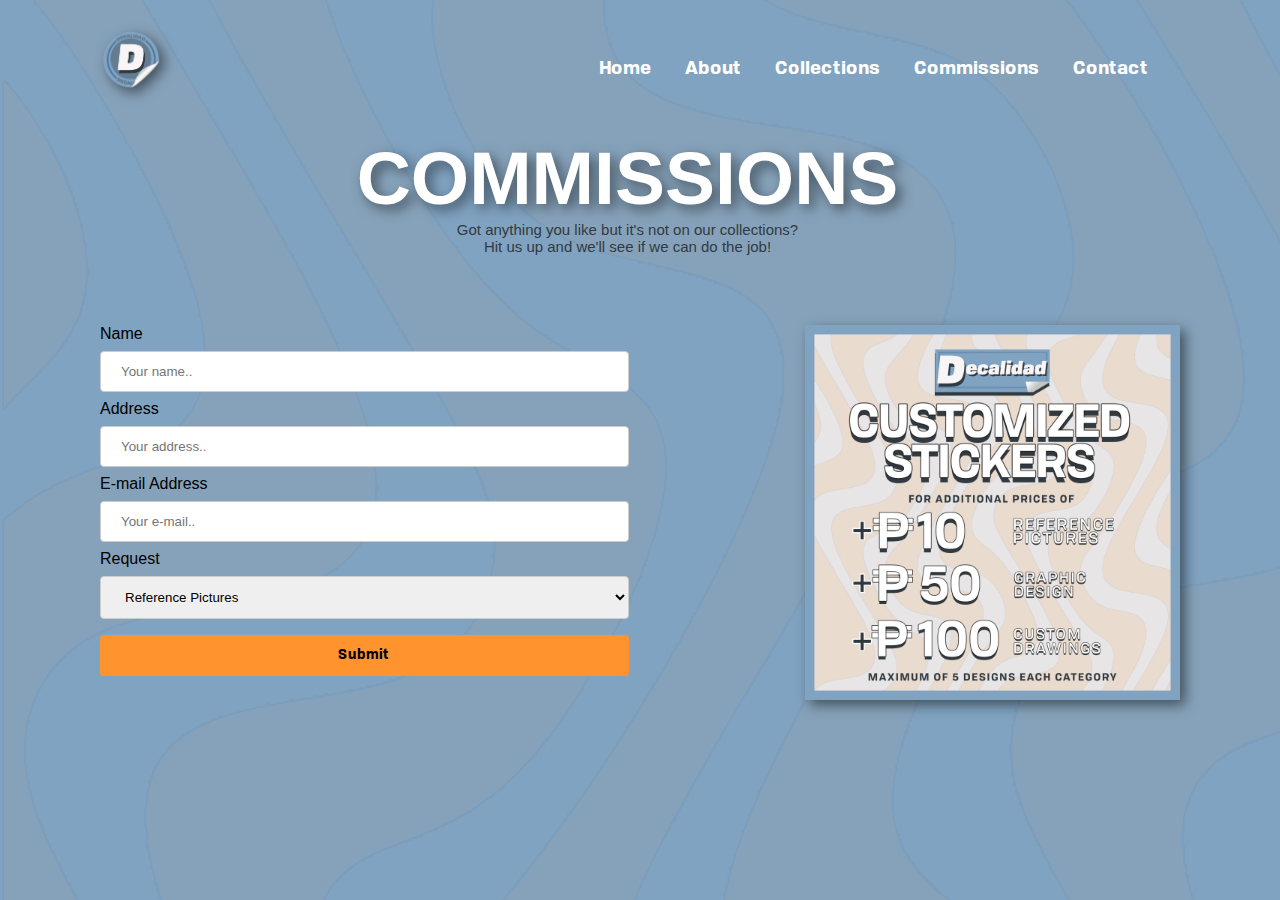
==== commissions.html @ fad886ac "Add files via upload" ====
<!DOCTYPE html>
<html>
    <head>
        <meta name="viewport" content="width=device-width, initial scale=1.0">
        <title>
            Commissions | Decalidad
        </title>
        <link rel="stylesheet" href="style.css">
        <style>
            body{
            background-image: url('ads/bg5.png');
            }

            input[type=text], select {
              width: 75%;
              padding: 12px 20px;
              margin: 8px 0;
              display: inline-block;
              border: 1px solid #ccc;
              border-radius: 4px;
              box-sizing: border-box;
              font-family: Arial, Helvetica, sans-serif;
            }
            
            input[type=submit] {
              width: 75%;
              background-color: #ff942e;
              color: #000000;
              padding: 14px 20px;
              margin: 8px 0;
              border: none;
              border-radius: 4px;
              cursor: pointer;
              font-family: Tofino;

            }
            
            input[type=submit]:hover {
              background-color: #ed8a2b;
            }

            .flexform{
                margin: 70px 100px 100px;
                font-family: Arial, Helvetica, sans-serif;
                display: flex;
            }

            .formrequest{
                flex-basis: 70%;
            }

            .imgform{
                flex-basis:30%;
                filter: drop-shadow(0.35rem 0.35rem 0.4rem rgba(0, 0, 0, 0.5));
            }
            </style>
    </head>

    <body>
        <div class="container">
            <div class="navbar">
                <img src="logo/logo1.png" class="logo">
                <nav>
                    <ul id="menuList">
                        <li> <a href="index.html"> Home </a> </li>
                        <li> <a href="about.html"> About </a> </li>
                        <li> <a href="collections.html"> Collections </a> </li>
                        <li> <a href="commissions.html"> Commissions </a> </li>
                        <li> <a href="contact.html"> Contact </a> </li>
                    </ul>
                </nav>
                <img src="logo/menu.png" class="menu-icon" onclick="togglemenu()">       
             </div>
        </div>

        <div class="collections">
            <div class="forText">
                <h2> COMMISSIONS </h2>
                <div class="textbox1">
                    <p>Got anything you like but it's not on our collections? <br>
                    Hit us up and we'll see if we can do the job!</p> </div>
            </div>
        </div>

        <div class="flexform">
            <div class="formrequest">
            <form action="/action_page.php">
              <label for="name">Name</label> <br>
              <input type="text" id="name" name="name" placeholder="Your name..">
              <br>
              <label for="address">Address</label>
              <br>
              <input type="text" id="addr" name="address" placeholder="Your address..">
              <br>
              <label for="email">E-mail Address</label>
              <br>
              <input type="text" id="email" name="email" placeholder="Your e-mail..">
              <br>
              <label for="request">Request</label>
              <br>
              <select id="request" name="request">
                <option value="reference">Reference Pictures</option>
                <option value="graphicd">Graphic Design</option>
                <option value="customd">Custom Drawings</option>
              </select>
            
              <input type="submit" value="Submit">
            </form>
            </div>
            
            <div class="imgform">
                <a href="https://shopee.ph/product/348409631/5669952495/"> <img src="ads/comms.png" style="height:375px"> </a>
            </div>
          </div>

          <script>
            var menuList = document.getElementById("menuList");
    
            menuList.style.maxHeight= "0px";
            function togglemenu(){
    
            if (menuList.style.maxHeight == "0px")
                {
                    menuList.style.maxHeight= "130px";
                }
            else
                {
                    menuList.style.maxHeight = "0px";
                }
        
            }
        </script>
        </body>
    </html>
---- style.css ----
@font-face {
    font-family: 'Tofino';
    src: url('TofinoPersonal-Bold.ttf') format('truetype');
}

*{
    margin:0;
    padding: 0;
}

body{
    background-color: #80a3c1;
}

.container{
    width: 100%;
    min-height: 15vh;
    padding-left: 8%;
    padding-right: 8%;
    box-sizing: border-box;
    overflow: hidden;
}

.navbar{
    width: 100%;
    display: flex;
    align-items: center;
}

.logo{
    width: 60px;
    cursor: pointer;
    margin: 30px 0;
    filter: drop-shadow(0.35rem 0.35rem 0.4rem rgba(0, 0, 0, 0.5));
}
.menu-icon{
    width: 25px;
    cursor: pointer;
    display: none;
}

nav{
    flex: 1;
    text-align: right;
}

nav ul li{
    list-style: none;
    display: inline-block;
    margin-right: 30px;
    font-family: Tofino;
}

nav ul li a{
    text-decoration: none;
    color: #ffffff;
    font-size: 18px;
}

nav ul li::after{
    content:'';
    width: 0%;
    height: 2px;
    background: #ff942e;
    display: block;
    margin: auto;
    transition: 0.5s;
}

nav ul li:hover::after{
    width:100%;
    color: #ff942e;
}

.row{
    font-family: Arial, Helvetica, sans-serif;
    display: flex;
    justify-content: space-between;
    align-items: center;
    margin: 50px 0;
}

.col-1{
    flex-basis: 40%;
    position: relative;
    margin-left: 100px;
}

.col-1 h2{
    font-size: 75px;
    color: #ffffff;
    margin: 15px 0 5px ;
}

.col-1 p{
    font-size: 18px;
    color: #e7e5e5;
    font-weight: 100;
    margin-bottom: 50px;
}

button{
    font-family: Tofino;
    font-weight: bold;
    width: 160px;
    border: 0;
    padding: 12px 10px;
    outline: none;
    color: #000000;
    background-color: #ff942e;
    border-radius: 6px;
    cursor: pointer;
    transition: 0.5s;
}

button img{
    height: 5px;
    display: none;
}

button:hover img{
    display: block;
}

button:hover{
    width: 180px;
    display: flex;
    align-items: center;
    justify-content: space-between;
}

.col-1::after{
    content:'';
    width: 10px;
    height: 57%;
    background-color: #ff942e;
    position: absolute;
    left: -40px;
    top: 8px;
}

.col-2{
    position: relative;
    flex-basis: 60%;
    display: flex;
    align-items: center;
}

video{
    max-width: 90%;
    object-fit: cover;
    outline: 5px solid #e7e5e5;
}

.color-box{
    position: absolute;
    right: 0;
    top: -50px;
    background-color: #313A41;
    border-radius: 20px 0  0 20px;
    height: 100%;
    width: 80%;
    z-index: -1;
}

.social-media img{
    height: 30px;
    margin: 20px;
    cursor: pointer;
}

.social-media{
    text-align: center;
    filter: drop-shadow(0.35rem 0.35rem 0.4rem rgba(0, 0, 0, 0.5));
}
.about{
    text-align: center;
}
.about img{
    display:block;
    margin-right: auto;
    margin-left: auto;
    max-width: 65%;
    max-height: 65%;
}

.collections{
    font-family: Arial, Helvetica, sans-serif;
    margin-left: -100px;
    margin-right: auto;
    text-align: center;
}

.forText h2{
    font-size: 75px;
    color: #ffffff;
    margin-left: 75px;
    filter: drop-shadow(0.35rem 0.35rem 0.4rem rgba(0, 0, 0, 0.5));
}

.textbox1{
    font-size: 15px;
    color: #313a41;
    margin-left: 75px;
}

.picrow1{
    display: flex;
}

.piccol1{
    flex: 80%;
    padding: 10px;
}

.picrow2{
    display: flex;
}

.piccol2{
    flex: 75%;
    padding: 50px;
}

.picrow3{
    display: flex;
    align-items: center;
}

.piccol3{
    flex: 90%;
    padding:20px;
}

.picrow4{
    display: flex;
    align-items: center;
}

.piccol4{
    flex: 90%;
    padding:20px;
}

.picrow5{
    display: flex;
    align-items: center;
}

.piccol5{
    flex: 90%;
    padding:20px;
}

.picrow6{
    display: flex;
    align-items: center;
}

.piccol6{
    flex: 90%;
    padding:20px;
}

.piccol7{
    flex: 90%;
    padding:20px;
}

.picrow7{
    display: flex;
    align-items: center;
}

.piccol8{
    flex: 90%;
    padding: 20px;
}

.picrow8{
    display: flex;
    align-items: center;
}

.piccol9{
    flex: 90%;
    padding: 20px;
}

.picrow9{
    display: flex;
    align-items: center;
}

.piccol10{
    flex: 90%;
    padding: 20px;
}

.picrow10{
    display: flex;
    align-items: center;
}

.piccol11{
    flex: 90%;
    padding: 20px;
}

.picrow11{
    display: flex;
    align-items: center;
}

.piccol12{
    flex: 90%;
    padding: 40px;
}

.picrow12{
    display: flex;
    align-items: center;
}

.piccol13{
    flex: 90%;
    padding: 40px;
}

.picrow13{
    display: flex;
    align-items: center;
}

.piccol14{
    flex: 90%;
    padding: 30px;
}

.picrow14{
    display: flex;
    align-items: center;
}

.picrow15 img{
    height: 200px;
    margin: 20px;
    cursor: pointer;
}

.picrow15{
    text-align: center;
    filter: drop-shadow(0.35rem 0.35rem 0.4rem rgba(0, 0, 0, 0.5));
}




@media only screen and (max-width:700px) {

    nav ul{
        width: 100%;
        background-color: #313a41;
        position: absolute;
        top: 100px;
        right: 0;
        z-index: 2;
    }

    nav ul li{
        display: block;
        margin-top: 5px;
    }

    .menu-icon{
        display: block;
    }

    #menuList{
        overflow: hidden;
        transition: 0.5s;
    }

    .row{
        flex-direction: column-reverse;
        margin: 50px 0;
    }

    .col-2{
        flex-basis: 100%;
        margin-bottom: 50px;
    }

    video{
        width: 77%;
    }

    .color-box{
        transform: translateX(75px);
    }

    .col-1{
        flex-basis: 100%;
        margin-left: -75px;
    }

    .col-1 h2{
        font-size: 40px;
    }

    .col-1 p{
        font-size: 14px;
    }

    .piccol1{
        width: 100%;
    }

    .piccol2{
        width: 100%;
    }

    .piccol3{
        width: 100%;
    }

    .piccol4{
        width: 100%;
    }

    .piccol5{
        width: 100%;
    }

    .piccol6{
        width: 100%;
    }

    .piccol7{
        width: 100%;
    }

    .piccol8{
        width: 100%;
    }

    .piccol9{
        width: 100%;
    }

    .piccol10{
        width: 100%;
    }

    .piccol11{
        width: 100%;
    }

    .piccol12{
        width: 100%;
    }

    .piccol13{
        width: 100%;
    }

    .piccol14{
        width: 100%;
    }

    .piccol15{
        width: 100%;
    }

    .input[type=text], input[type=submit], .formrequest {
        width: 100%;
        margin-top: 0;
    }

    .imgform img{
        margin-top: 50px;
        max-height: 60%;
    }

    .forText h2{
        font-size: 60px;
        text-align: center;
    }
}
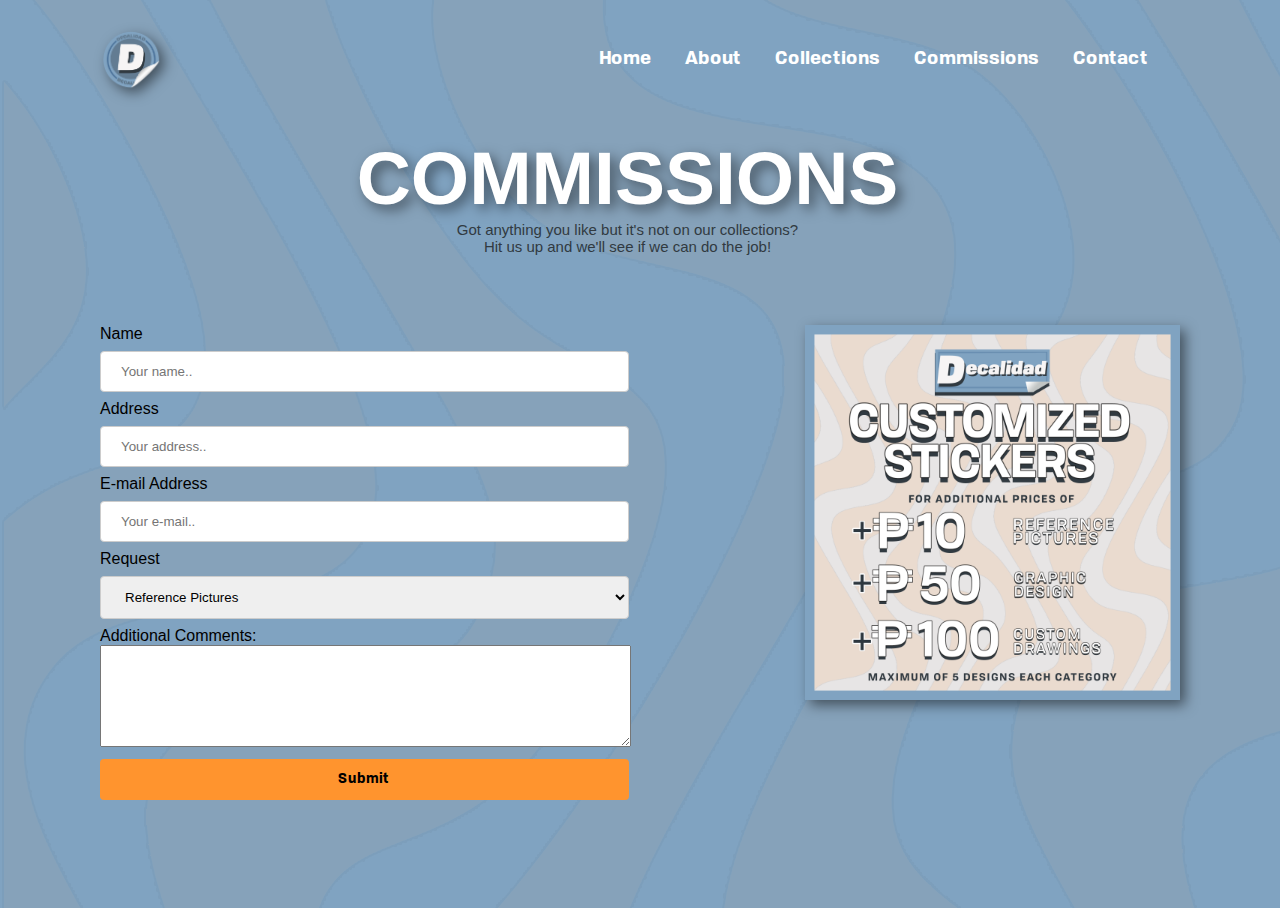
==== commit 73e7c0f1: "Add files via upload" ====
--- a/commissions.html
+++ b/commissions.html
@@ -22,7 +22,7 @@
               font-family: Arial, Helvetica, sans-serif;
             }
             
-            input[type=submit] {
+            input[type=button] {
               width: 75%;
               background-color: #ff942e;
               color: #000000;
@@ -34,8 +34,13 @@
               font-family: Tofino;
 
             }
+
+            textarea{
+              width: 75%;
+              height: 100px;
+            }
             
-            input[type=submit]:hover {
+            input[type=button]:hover {
               background-color: #ed8a2b;
             }
 
@@ -54,6 +59,49 @@
                 filter: drop-shadow(0.35rem 0.35rem 0.4rem rgba(0, 0, 0, 0.5));
             }
             </style>
+            <script>
+                var menuList = document.getElementById("menuList");
+        
+                menuList.style.maxHeight= "0px";
+                function togglemenu(){
+        
+                if (menuList.style.maxHeight == "0px")
+                    {
+                        menuList.style.maxHeight= "130px";
+                    }
+                else
+                    {
+                        menuList.style.maxHeight = "0px";
+                    }
+                }
+    
+                function repBadWords () {
+                    const textarea = document.getElementById('comments');
+                    const name = document.getElementById('name');
+                    const address = document.getElementById('addr');
+                    const email = document.getElementById('email');
+
+                    let badwords = /a55|ar5e|arrse|ass-fucker|asses|assfucker|assfukka|asshole|assholes|asswhole|a_s_s|b!tch|b00bs|b17ch|b1tch|ballbag|balls|ballsack|bastard|beastial|beastiality|bellend|bestial|bestiality|bi+ch|biatch|bitch|bitcher|bitchers|bitches|bitchin|bitching|bloody|blowjob|blowjob|blowjobs|boiolas|bollock|bollok|boner|boob|boobs|booobs|boooobs|booooobs|booooooobs|breasts|buceta|bugger|bum|bunnyfucker|butt|butthole|buttmunch|buttplug|c0ck|c0cksucker|carpetmuncher|cawk|chink|cipa|cl1t|clit|clitoris|clits|cnut|cock|cock-sucker|cockface|cockhead|cockmunch|cockmuncher|cocks|cocksuck|cocksucked|cocksucker|cocksucking|cocksucks|cocksuka|cocksukka|cok|cokmuncher|coksucka|coon|cox|crap|cum|cummer|cumming|cums|cumshot|cunilingus|cunillingus|cunnilingus|cunt|cuntlick|cuntlicker|cuntlicking|cunts|cyalis|cyberfuc|cyberfuck|cyberfucked|cyberfucker|cyberfuckers|cyberfucking|d1ck|damn|dick|dickhead|dildo|dildos|dink|dinks|dirsa|dlck|dog-fucker|doggin|dogging|donkeyribber|doosh|duche|dyke|ejaculate|ejaculated|ejaculates|ejaculating|ejaculatings|ejaculation|ejakulate|fuck|fucker|f4nny|fag|fagging|faggitt|faggot|faggs|fagot|fagots|fags|fanny|fannyflaps|fannyfucker|fanyy|fatass|fcuk|fcuker|fcuking|feck|fecker|felching|fellate|fellatio|fingerfuck|fingerfucked|fingerfucker|fingerfuckers|fingerfucking|fingerfucks|fistfuck|fistfucked|fistfucker|fistfuckers|fistfucking|fistfuckings|fistfucks|flange|fook|fooker|fuck|fucka|fucked|fucker|fuckers|fuckhead|fuckheads|fuckin|fucking|fuckings|fuckingshitmotherfucker|fuckme|fucks|fuckwhit|fuckwit|fudgepacker|fudgepacker|fuk|fuker|fukker|fukkin|fuks|fukwhit|fukwit|fux|fux0r|f_u_c_k|gangbang|gangbanged|gangbangs|gaylord|gaysex|goatse|God|god-dam|god-damned|goddamn|goddamned|hardcoresex|hell|heshe|hoar|hoare|hoerhore|horniest|hotsex|jack-off|jackoff|jap|jerk-off|jism|jiz|jizm|jizz|kawk|knobhead|knobjocky|knobjokey|kock|kondum|kondums|kummer|kumming|kunilingus|l3i+ch|l3itch|labia|lmfao|lust|lusting|m0f0|m0fo|m45terbate|ma5terb8|ma5terbate|masochist|master-bate|masterb8|masterbat*|masterbat3|masterbate|masterbation|masterbations|masturbate|mo-fo|mof0|mofo|mothafuck|mothafucka|mothafuckas|mothafuckaz|mothafucked|mothafucker|mothafuckers|mothafuckin|mothafucking|mothafuckings|mothafucks|motherfucker|motherfuck|motherfucked|motherfucker|motherfuckers|motherfuckin|motherfucking|motherfuckings|motherfuckka|motherfucks|muff|mutha|muthafecker|muthafuckker|muther|mutherfucker|n1gga|n1gger|nazi|nigg3r|nigg4h|nigga|niggah|niggas|niggaz|nigger|niggers|nob|nobjokey|nobhead|nobjocky|nobjokey|numbnuts|nutsack|orgasim|orgasims|orgasm|orgasms|p0rn|pawn|pecker|penis|penisfucker|phonesex|phuck|phuk|phuked|phuking|phukked|phukking|phuks|phuq|pigfucker|pimpis|piss|pissed|pisser|pissers|pisses|pissflaps|pissin|pissing|pissoff|poop|porn|porno|pornography|pornos|prick|pricks|pron|pube|pusse|pussi|pussies|pussy|pussys|rectum|retard|rimjaw|rimming|shit|s.o.b.|sadist|schlong|screwing|scroat|scrote|scrotum|semen|sex|sh!+|sh!t|sh1t|shag|shagger|shaggin|shagging|shemale|shi+|shit|shitdick|shite|shited|shitey|shitfuck|shitfull|shithead|shiting|shitings|shits|shitted|shitter|shitters|shitting|shittings|shitty|skank|slut|sluts|smegma|smut|snatch|son-of-a-bitch|spac|spunk|s_h_i_t|t1tt1e5|t1tties|teets|teez|tittie5|tittiefucker|tittyfuck|tittywank|titwank|tosser|turd|tw4t|twathead|twatty|twunt|twunter|v14gra|v1gra|vagina|viagra|vulva|w00se|wang|wank|wanker|wanky|whoar|whore|xrated|xxx|gago|amputa|bilat|binibrocha|bobo|bogo|boto|brocha|burat|bwesit|bwisit|demonyo ka|engot|etits|gaga|gagi|habal|hayup|hinampak|hinayupak|hindot|hindutan|hudas|iniyot|inutel|inutil|iyot|kagaguhan|kagang|kantot|kantotan|kantut|kantutan|kaululan|kayat|kiki|kikinginamo|kingina|kupal|leche|leching|lechugas|lintik|nakakaburat|nimal|ogag|olok|pakingshet|pakshet|pakyu|yawa|pokpok|poyet|puchanggala|puyet|ratbu|shunga|siraulo|siraulo|tae|taena|tamod|tanga|tangina|tarantado|teti|timang|tinil|tungaw|puke|pucha|puchangina|pukinangina|puking|punyeta|puta|putang|putang ina|putangina|putanginamo|putaragis|putragis|suso|susu|taragis|titi|tite|ulol|ungas/gi;
+    
+                    let comments1 = textarea.value;
+                    let comments2 = comments1.replace(badwords,'*****');
+                    document.getElementById('comments').value = comments2;
+
+                    let name1 = name.value;
+                    let name2 = name1.replace(badwords, "*****");
+                    document.getElementById('name').value = name2;
+
+                    let address1 = address.value;
+                    let address2 = address1.replace(badwords, "*****");
+                    document.getElementById('addr').value = address2;
+
+                    let email1 = email.value;
+                    let email2 = email1.replace(badwords, "*****");
+                    document.getElementById('email').value = email2;
+                }
+
+                
+            </script>
     </head>
 
     <body>
@@ -86,15 +134,15 @@
             <div class="formrequest">
             <form action="/action_page.php">
               <label for="name">Name</label> <br>
-              <input type="text" id="name" name="name" placeholder="Your name..">
+              <input type="text" id="name" name="name" placeholder="Your name.." onkeyup='repBadWords()'>
               <br>
               <label for="address">Address</label>
               <br>
-              <input type="text" id="addr" name="address" placeholder="Your address..">
+              <input type="text" id="addr" name="address" placeholder="Your address.." onkeyup='repBadWords()'>
               <br>
               <label for="email">E-mail Address</label>
               <br>
-              <input type="text" id="email" name="email" placeholder="Your e-mail..">
+              <input type="text" id="email" name="email" placeholder="Your e-mail.." onkeyup='repBadWords()'>
               <br>
               <label for="request">Request</label>
               <br>
@@ -102,9 +150,11 @@
                 <option value="reference">Reference Pictures</option>
                 <option value="graphicd">Graphic Design</option>
                 <option value="customd">Custom Drawings</option>
-              </select>
-            
-              <input type="submit" value="Submit">
+              </select> <br>
+              <label for="comments">Additional Comments:</label> <br>
+              <textarea id="comments" onkeyup='repBadWords()'></textarea> <br>
+              <input type="button" id="submit" value="Submit">
+              <br>
             </form>
             </div>
             
@@ -113,22 +163,6 @@
             </div>
           </div>
 
-          <script>
-            var menuList = document.getElementById("menuList");
-    
-            menuList.style.maxHeight= "0px";
-            function togglemenu(){
-    
-            if (menuList.style.maxHeight == "0px")
-                {
-                    menuList.style.maxHeight= "130px";
-                }
-            else
-                {
-                    menuList.style.maxHeight = "0px";
-                }
-        
-            }
-        </script>
+
         </body>
     </html>--- a/style.css
+++ b/style.css
@@ -472,7 +472,7 @@
         width: 100%;
     }
 
-    .input[type=text], input[type=submit], .formrequest {
+    .input[type=text], input[type=button], .formrequest {
         width: 100%;
         margin-top: 0;
     }
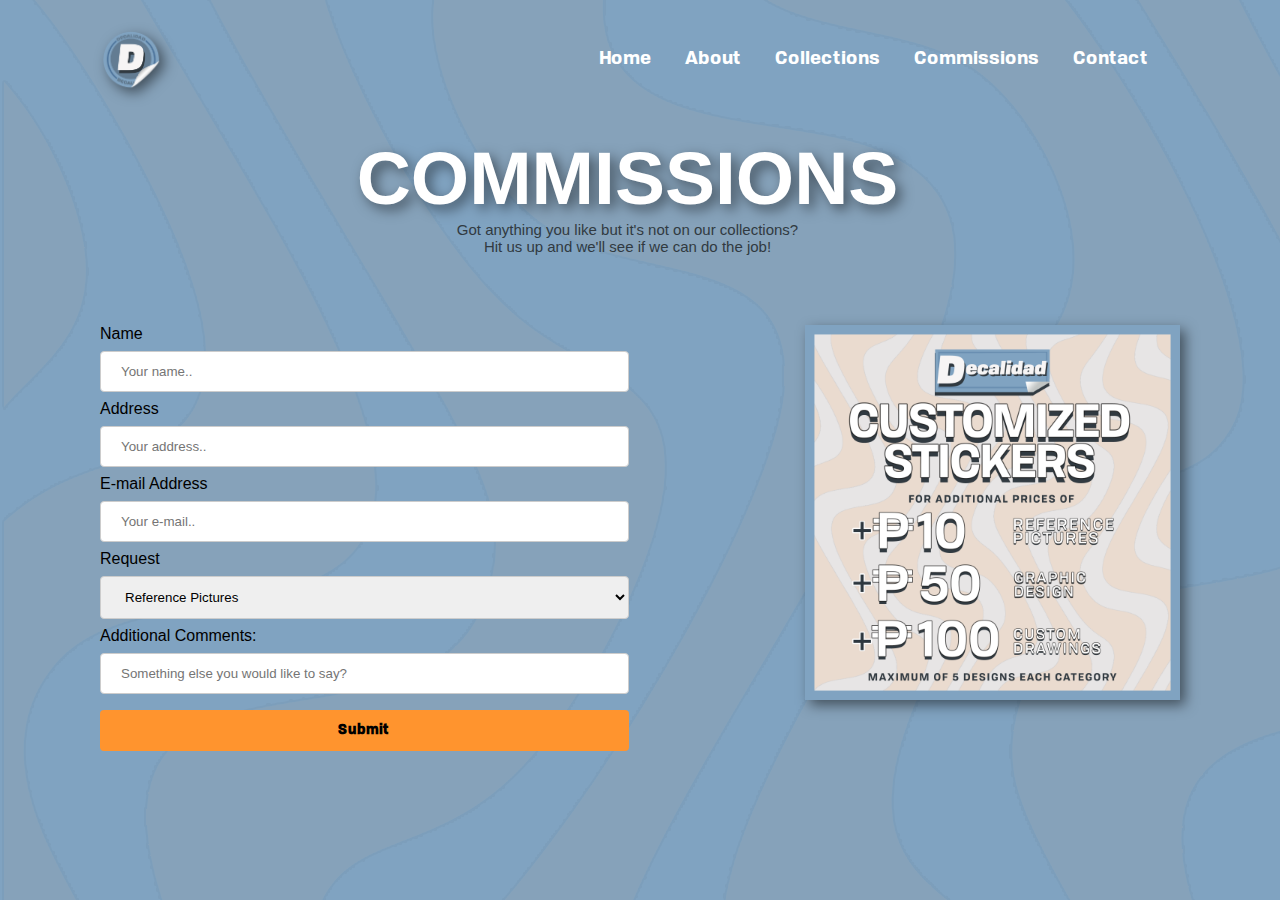
==== commit ac301893: "Add files via upload" ====
--- a/commissions.html
+++ b/commissions.html
@@ -11,7 +11,7 @@
             background-image: url('ads/bg5.png');
             }
 
-            input[type=text], select {
+            input[type=text], input[type=email], select {
               width: 75%;
               padding: 12px 20px;
               margin: 8px 0;
@@ -21,8 +21,8 @@
               box-sizing: border-box;
               font-family: Arial, Helvetica, sans-serif;
             }
-            
-            input[type=button] {
+
+            .submit {
               width: 75%;
               background-color: #ff942e;
               color: #000000;
@@ -32,7 +32,6 @@
               border-radius: 4px;
               cursor: pointer;
               font-family: Tofino;
-
             }
 
             textarea{
@@ -40,8 +39,10 @@
               height: 100px;
             }
             
-            input[type=button]:hover {
+            .submit:hover {
               background-color: #ed8a2b;
+              width: 75%;
+              
             }
 
             .flexform{
@@ -59,6 +60,10 @@
                 filter: drop-shadow(0.35rem 0.35rem 0.4rem rgba(0, 0, 0, 0.5));
             }
             </style>
+
+            <script src="https://code.jquery.com/jquery-3.6.0.min.js"></script>
+            <script src="https://cdn.jsdelivr.net/npm/bootstrap@5.0.1/dist/js/bootstrap.bundle.min.js"></script>
+            
             <script>
                 var menuList = document.getElementById("menuList");
         
@@ -99,8 +104,6 @@
                     let email2 = email1.replace(badwords, "*****");
                     document.getElementById('email').value = email2;
                 }
-
-                
             </script>
     </head>
 
@@ -132,30 +135,32 @@
 
         <div class="flexform">
             <div class="formrequest">
-            <form action="/action_page.php">
+            <form name="commsform">  
               <label for="name">Name</label> <br>
-              <input type="text" id="name" name="name" placeholder="Your name.." onkeyup='repBadWords()'>
+              <input type="text" id="name" name="name" placeholder="Your name.." onkeyup='repBadWords()' required>
               <br>
               <label for="address">Address</label>
               <br>
-              <input type="text" id="addr" name="address" placeholder="Your address.." onkeyup='repBadWords()'>
+              <input type="text" id="addr" name="addr" placeholder="Your address.." onkeyup='repBadWords()'>
               <br>
               <label for="email">E-mail Address</label>
               <br>
-              <input type="text" id="email" name="email" placeholder="Your e-mail.." onkeyup='repBadWords()'>
+              <input type="email" id="email" name="email" placeholder="Your e-mail.." onkeyup='repBadWords()' required>
               <br>
               <label for="request">Request</label>
               <br>
-              <select id="request" name="request">
-                <option value="reference">Reference Pictures</option>
-                <option value="graphicd">Graphic Design</option>
-                <option value="customd">Custom Drawings</option>
+              <select id="request" name="request" required>
+                <option value="Reference Pictures">Reference Pictures</option>
+                <option value="Graphic Design">Graphic Design</option>
+                <option value="Custom Drawings">Custom Drawings</option>
               </select> <br>
               <label for="comments">Additional Comments:</label> <br>
-              <textarea id="comments" onkeyup='repBadWords()'></textarea> <br>
-              <input type="button" id="submit" value="Submit">
+              <input type="text" id="comments" name="comments" placeholder="Something else you would like to say?" onkeyup='repBadWords()'>
+              <button type="submit" class="submit">Submit</button>
               <br>
             </form>
+            <div id="form_alert"> </div>
+
             </div>
             
             <div class="imgform">
@@ -165,4 +170,18 @@
 
 
         </body>
+
+        <script src="https://code.jquery.com/jquery-3.6.0.min.js"></script>
+        <script src="https://cdn.jsdelivr.net/npm/bootstrap@5.0.1/dist/js/bootstrap.bundle.min.js"></script>
+
+        <script>
+            const scriptURL = 'https://script.google.com/macros/s/AKfycbwCITlzxEA5axGFAq9RnRFZeeC0pJ82Yb9sYqQ-DTLzOgAa71CdWsK1WxeK7ZP2yKr1Aw/exec'
+            const form = document.forms['commsform']
+            form.addEventListener('submit', e => {
+            e.preventDefault()
+            fetch(scriptURL, { method: 'POST', body: new FormData(form)})
+                .then(response => $("#form_alert").html("<div class='alert alert-success'>Request sent successfully.</div>"))
+                .catch(error => $("#form_alerts").html("<div class='alert alert-danger'>Request not sent. Please try again.</div>"))
+        })            
+        </script>
     </html>--- a/style.css
+++ b/style.css
@@ -356,6 +356,8 @@
 
 
 
+
+
 @media only screen and (max-width:700px) {
 
     nav ul{
@@ -472,7 +474,7 @@
         width: 100%;
     }
 
-    .input[type=text], input[type=button], .formrequest {
+    input[type=text], input[type=email],.formrequest {
         width: 100%;
         margin-top: 0;
     }
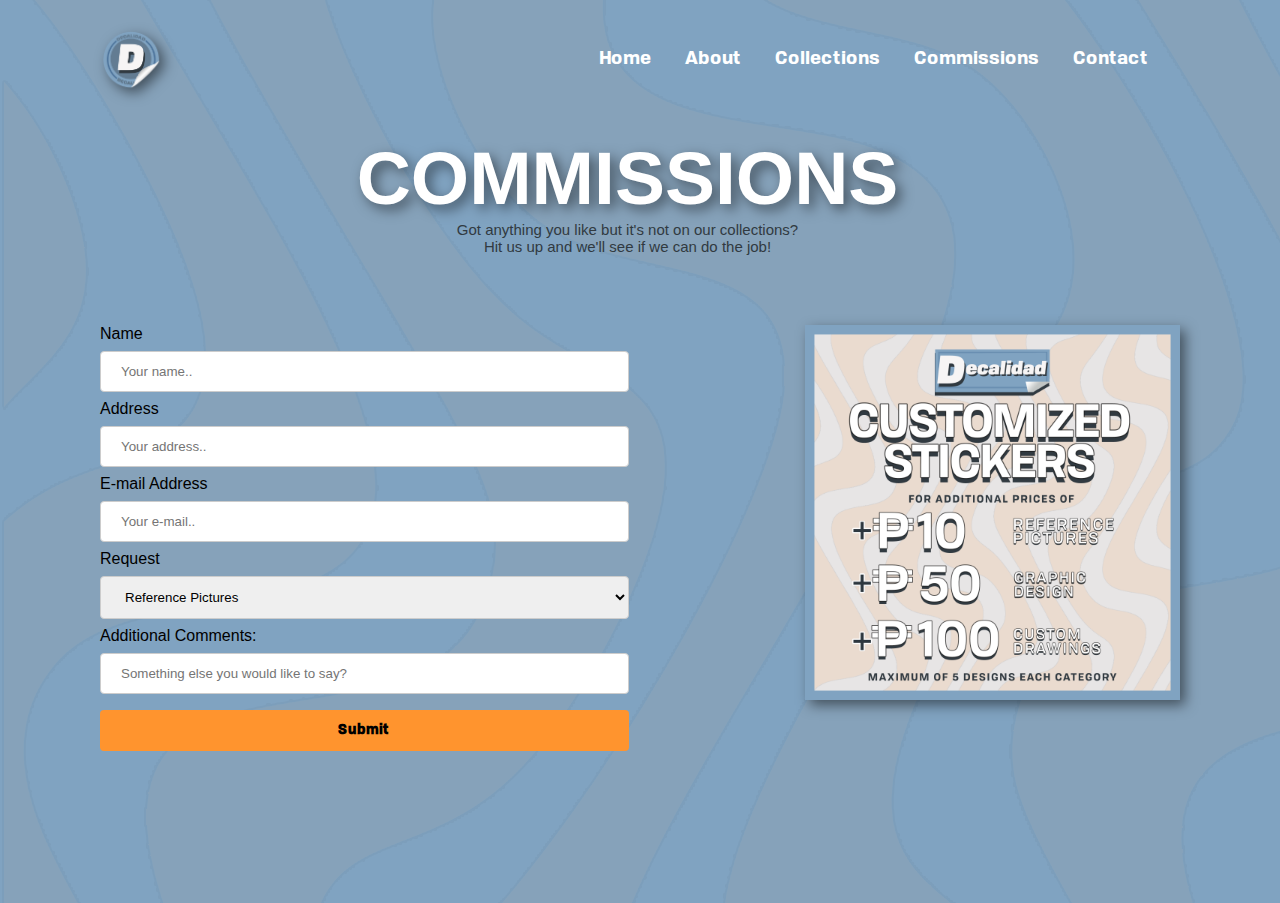
==== commit d84a3b86: "Add files via upload" ====
--- a/commissions.html
+++ b/commissions.html
@@ -21,7 +21,17 @@
               box-sizing: border-box;
               font-family: Arial, Helvetica, sans-serif;
             }
-
+            
+            #form_alert{
+              font-size: 14px;  
+              width: 70%;
+              color: #043827;
+              padding: 14px 20px;
+              margin: 8px 0;
+              border: none;
+              border-radius: 4px;
+              font-family: Tofino;
+            }
             .submit {
               width: 75%;
               background-color: #ff942e;
@@ -158,8 +168,8 @@
               <input type="text" id="comments" name="comments" placeholder="Something else you would like to say?" onkeyup='repBadWords()'>
               <button type="submit" class="submit">Submit</button>
               <br>
+              <div id="form_alert"> </div>
             </form>
-            <div id="form_alert"> </div>
 
             </div>
             
@@ -180,8 +190,9 @@
             form.addEventListener('submit', e => {
             e.preventDefault()
             fetch(scriptURL, { method: 'POST', body: new FormData(form)})
-                .then(response => $("#form_alert").html("<div class='alert alert-success'>Request sent successfully.</div>"))
+                .then(response => $("#form_alert").html("<div class='alert alert-success' display='block'>Request sent successfully.</div>"))
                 .catch(error => $("#form_alerts").html("<div class='alert alert-danger'>Request not sent. Please try again.</div>"))
-        })            
+        })     
+    
         </script>
     </html>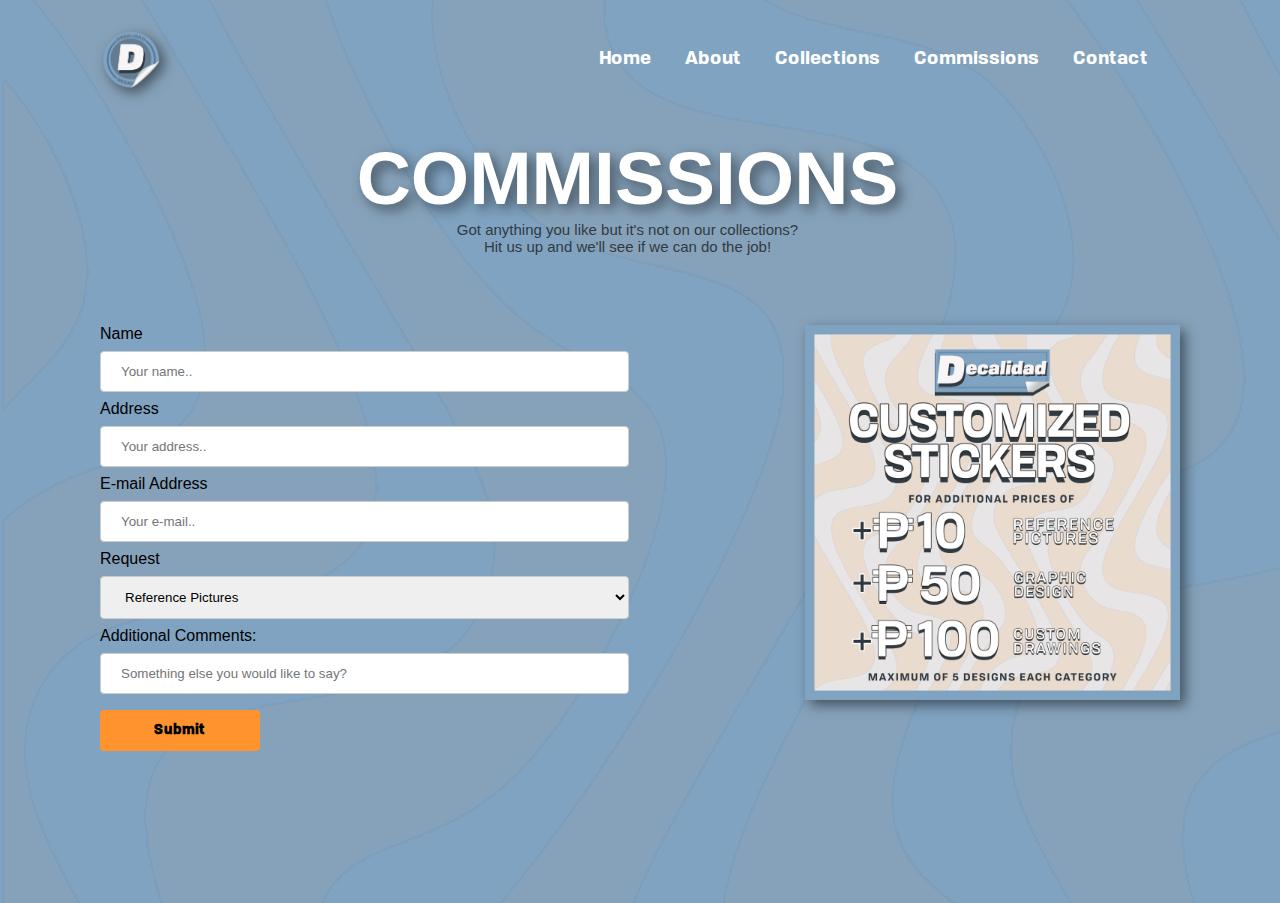
==== commit 47c0348b: "Add files via upload" ====
--- a/commissions.html
+++ b/commissions.html
@@ -33,7 +33,7 @@
               font-family: Tofino;
             }
             .submit {
-              width: 75%;
+              width: 160px;
               background-color: #ff942e;
               color: #000000;
               padding: 14px 20px;
@@ -51,7 +51,7 @@
             
             .submit:hover {
               background-color: #ed8a2b;
-              width: 75%;
+              width: 160px;
               
             }
 
@@ -166,7 +166,7 @@
               </select> <br>
               <label for="comments">Additional Comments:</label> <br>
               <input type="text" id="comments" name="comments" placeholder="Something else you would like to say?" onkeyup='repBadWords()'>
-              <button type="submit" class="submit">Submit</button>
+              <br> <button type="submit" class="submit">Submit <img src="arrow.png" class="indb"> </button>
               <br>
               <div id="form_alert"> </div>
             </form>
@@ -185,14 +185,24 @@
         <script src="https://cdn.jsdelivr.net/npm/bootstrap@5.0.1/dist/js/bootstrap.bundle.min.js"></script>
 
         <script>
+            function submissionSuccess() {
+                alert("Message submitted successfully!");
+            }
+
+            function submissionFailure() {
+                alert("Message failed to send, please try again!");
+            }
+
             const scriptURL = 'https://script.google.com/macros/s/AKfycbwCITlzxEA5axGFAq9RnRFZeeC0pJ82Yb9sYqQ-DTLzOgAa71CdWsK1WxeK7ZP2yKr1Aw/exec'
             const form = document.forms['commsform']
             form.addEventListener('submit', e => {
             e.preventDefault()
             fetch(scriptURL, { method: 'POST', body: new FormData(form)})
-                .then(response => $("#form_alert").html("<div class='alert alert-success' display='block'>Request sent successfully.</div>"))
-                .catch(error => $("#form_alerts").html("<div class='alert alert-danger'>Request not sent. Please try again.</div>"))
-        })     
+                .then(response => submissionSuccess())
+                .catch(error => submissionFailure())
+                .then(() => {window.location.reload()
+        })
+    })          
     
         </script>
     </html>